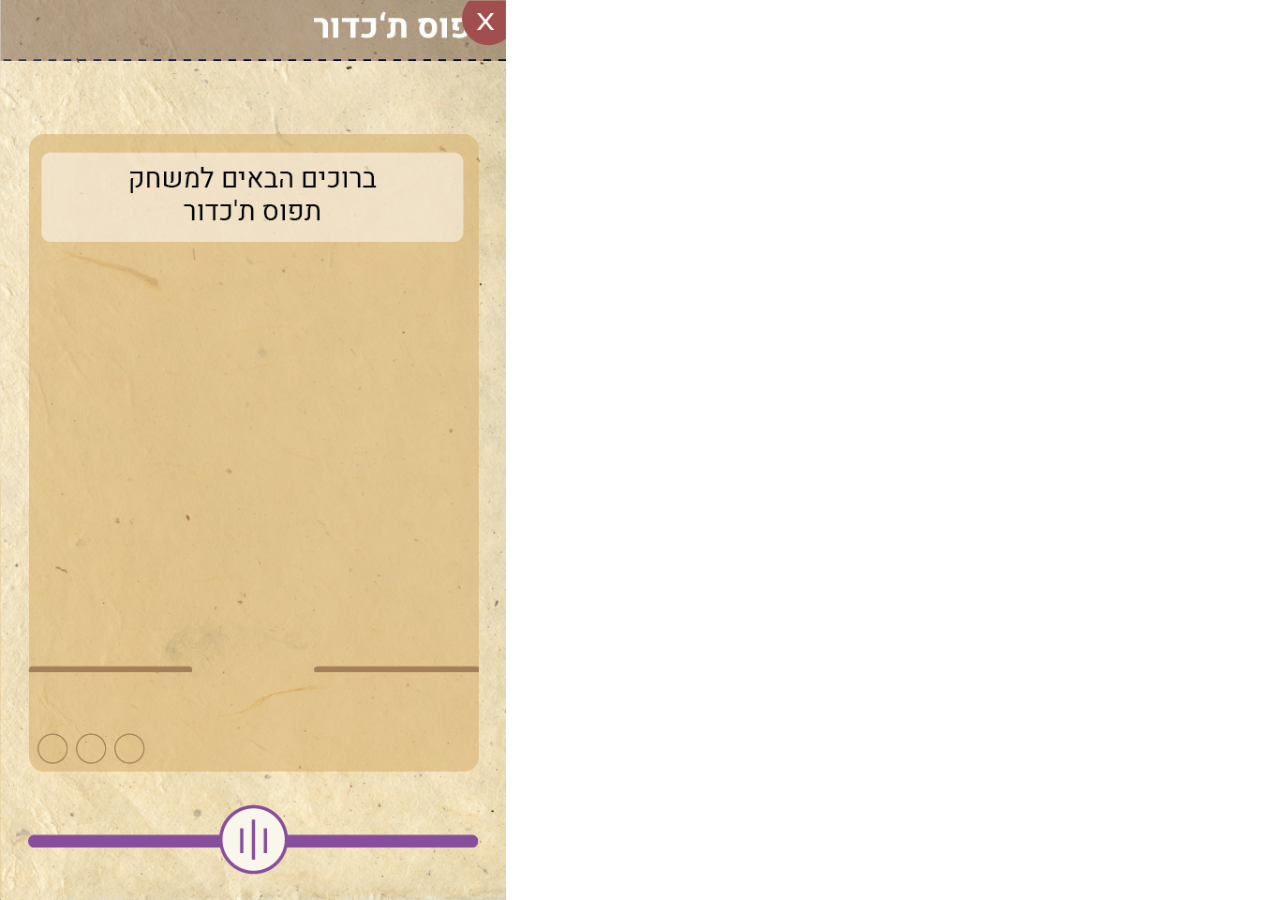
==== src/main/webapp/WEB-INF/pages/client_side/ballGame/index.html @ d749623a "first commit" ====
<!doctype html>
<html lang="he">
<head>
    <meta charset="utf-8" />
    <script src="../jQuery/jquery-1.12.0.min.js"></script>
    <script src="../phaser/phaser.min.js"></script>
    <link  rel="stylesheet" href="main.css">
    <script src="ballGame1.js"></script>
    <script src="ballGameEndGame.js"></script>
    <script src="ballGameTutorial.js"></script>
    <script src="ballGameCountDown.js"></script>

    

    </head>
    <body>
       <script src="main.js"></script>

    </body>
    
</html>
---- src/main/webapp/WEB-INF/pages/client_side/ballGame/main.css ----
body{
    margin:0;
}
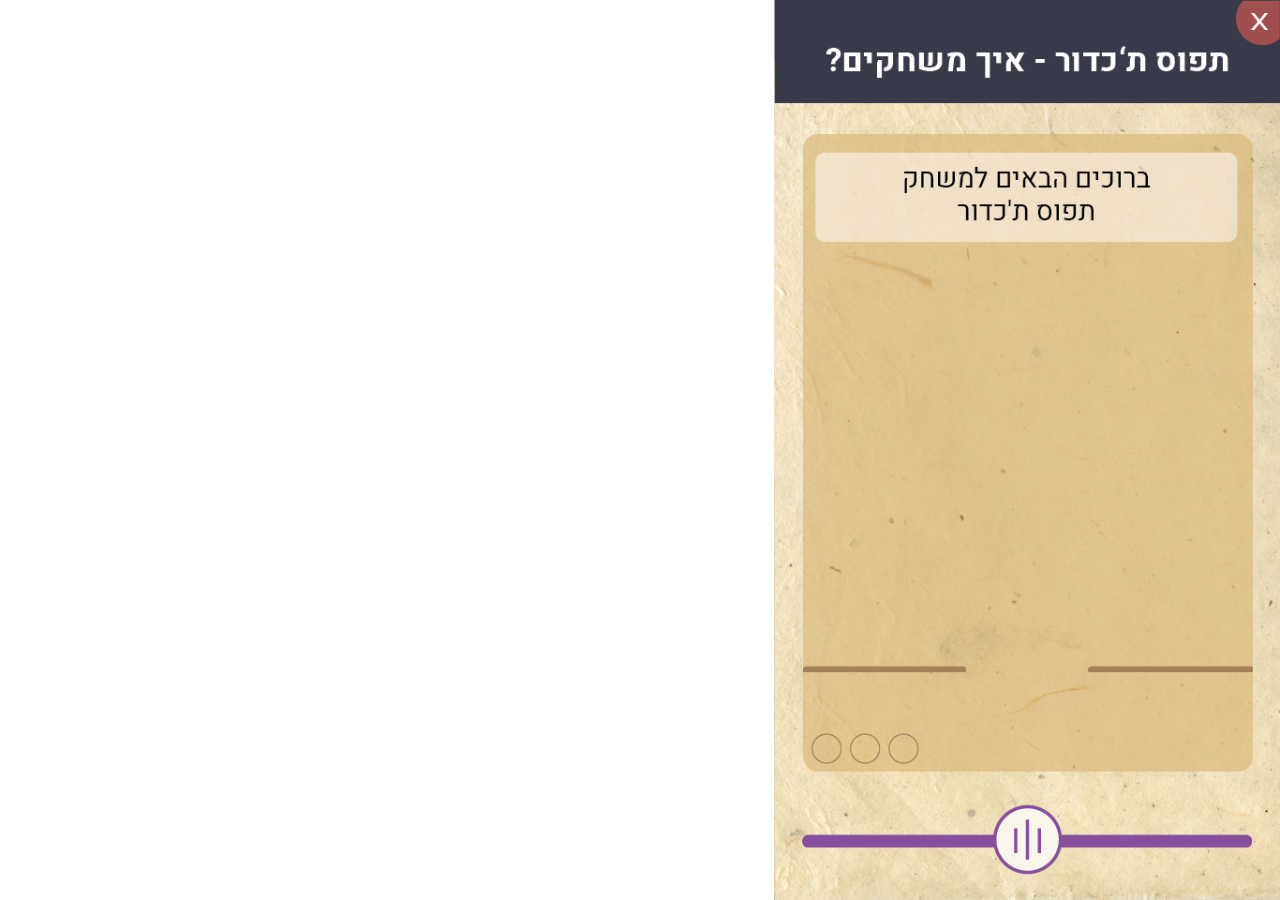
==== commit 2149764a: "add all 4 games" ====
--- a/src/main/webapp/WEB-INF/pages/client_side/ballGame/index.html
+++ b/src/main/webapp/WEB-INF/pages/client_side/ballGame/index.html
@@ -1,21 +1,20 @@
 <!doctype html>
 <html lang="he">
-<head>
-    <meta charset="utf-8" />
-    <script src="../jQuery/jquery-1.12.0.min.js"></script>
-    <script src="../phaser/phaser.min.js"></script>
-    <link  rel="stylesheet" href="main.css">
-    <script src="ballGame1.js"></script>
-    <script src="ballGameEndGame.js"></script>
-    <script src="ballGameTutorial.js"></script>
-    <script src="ballGameCountDown.js"></script>
-
-    
+    <head>
+        <meta charset="utf-8" />
+        <script src="../jQuery/jquery-1.12.0.min.js"></script>
+        <script src="../phaser/phaser.min.js"></script>
+        <script src="../cookies.js"></script>
+        <link  rel="stylesheet" href="../style.css">
+        <script src="ballGame1.js"></script>
+        <script src="ballGameEndGame.js"></script>
+        <script src="ballGameTutorial.js"></script>
+        <script src="ballGameCountDown.js"></script>
 
     </head>
     <body>
-       <script src="main.js"></script>
+        <script src="main.js"></script>
 
     </body>
-    
+
 </html>--- a/src/main/webapp/WEB-INF/pages/client_side/style.css
+++ b/src/main/webapp/WEB-INF/pages/client_side/style.css
@@ -0,0 +1,88 @@
+body{
+    margin:0;
+    direction: rtl;
+}
+
+#allGames{
+    display:none;
+}
+
+#container {
+    width: 100%;
+    top: 0;
+    right: 0;
+    background-color: #F9EFDD !important;
+    height: 100vh;
+}
+h1,h2,h3,h4,h5,h6,div,span,p{
+    font-family: 'Heebo', sans-serif !important;
+}
+
+h2{
+    font-size:45pt;
+    text-align: center;
+    color:#685E60;
+    padding: 40px 0;
+    font-weight: 800;
+    margin-top: 20px;
+
+}
+
+
+ul.gamesBtn li a{
+    /*    display: block;*/
+    /*    width: 95%;*/
+    /*    background-size: 100% auto;*/
+    /*    height: 183px;*/
+    /*    background-repeat: no-repeat;*/
+    /*    margin: 0 auto;*/
+}
+
+ul.gamesBtn li a img{
+    display: block;
+    width: 95%;
+    margin: 30px auto;
+}
+
+ul.gamesBtn{
+    list-style: none;
+}
+
+header{
+    background-color: rgba(104, 94, 96, 0.43);
+    height: 6%;
+    color: white;
+    font-size: 35pt;
+    display: flex;
+    align-items: center;
+    justify-content: space-between;
+    padding: 0 25px;
+}
+
+#randomGame{
+    height:94%;
+        text-align: center;
+    position:relative;
+}
+
+#toAllGames{
+   position: absolute;
+    top: 85%;
+    right: 50%;
+    transform: translate(51%);
+    height: 71px;
+    width: 100%;
+    border-top: 2px dashed black;
+    padding-top: 40px;
+    font-size: 32px;
+    background-image: url(assets/allGames/sprites/backHome.png);
+    background-repeat: no-repeat;
+    background-size: 60px;
+    background-position: 90% 25px;
+}
+
+h3{
+        font-size: 30px;
+    font-weight: 400;
+    color: #685e60;
+}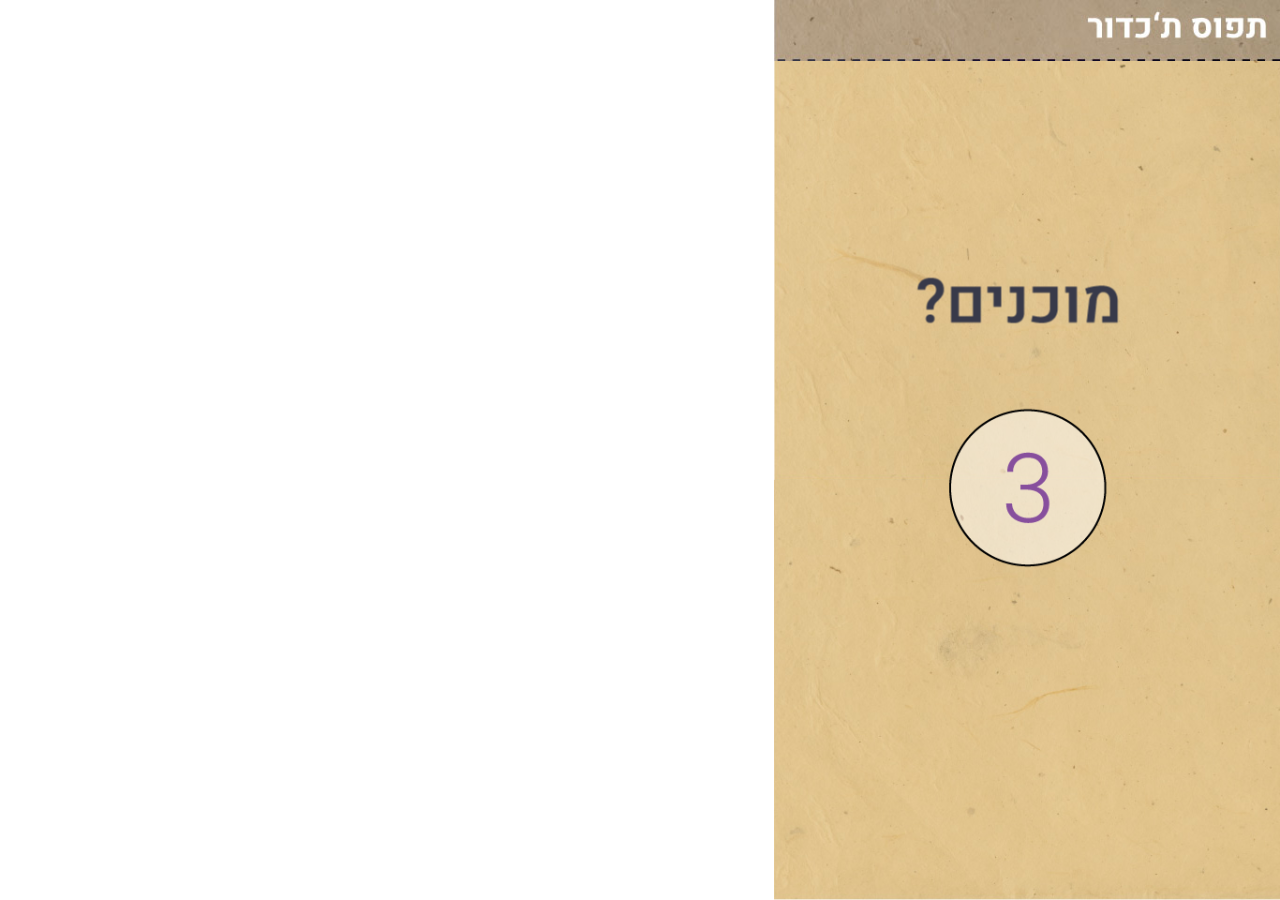
==== commit 95bdb4c9: "admin page and return csv file" ====
--- a/src/main/webapp/WEB-INF/pages/client_side/ballGame/index.html
+++ b/src/main/webapp/WEB-INF/pages/client_side/ballGame/index.html
@@ -1,6 +1,7 @@
 <!doctype html>
 <html lang="he">
     <head>
+    	<meta name="mobile-web-appcapable"content="yes">
         <meta charset="utf-8" />
         <script src="../jQuery/jquery-1.12.0.min.js"></script>
         <script src="../phaser/phaser.min.js"></script>
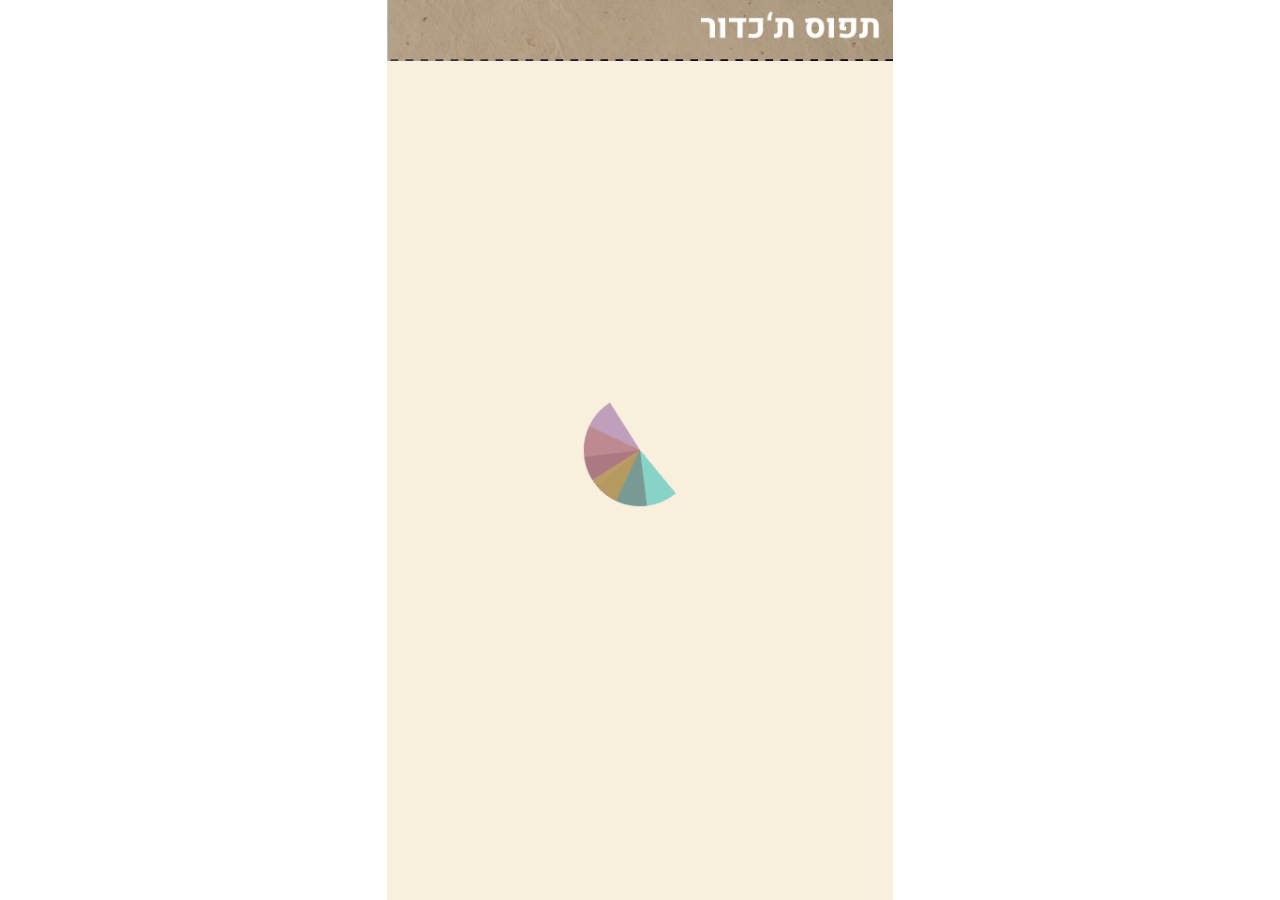
==== commit 987333d1: "user's pictures fix" ====
--- a/src/main/webapp/WEB-INF/pages/client_side/ballGame/index.html
+++ b/src/main/webapp/WEB-INF/pages/client_side/ballGame/index.html
@@ -1,7 +1,6 @@
 <!doctype html>
 <html lang="he">
     <head>
-    	<meta name="mobile-web-appcapable"content="yes">
         <meta charset="utf-8" />
         <script src="../jQuery/jquery-1.12.0.min.js"></script>
         <script src="../phaser/phaser.min.js"></script>
@@ -11,6 +10,7 @@
         <script src="ballGameEndGame.js"></script>
         <script src="ballGameTutorial.js"></script>
         <script src="ballGameCountDown.js"></script>
+        <script src="preloader.js"></script>
 
     </head>
     <body>
--- a/src/main/webapp/WEB-INF/pages/client_side/style.css
+++ b/src/main/webapp/WEB-INF/pages/client_side/style.css
@@ -17,17 +17,22 @@
 h1,h2,h3,h4,h5,h6,div,span,p{
     font-family: 'Heebo', sans-serif !important;
 }
-
+h1{
+    font-size:85%;
+}
 h2{
-    font-size:45pt;
+    font-size: 6vw;
     text-align: center;
-    color:#685E60;
-    padding: 40px 0;
+    color: #685E60;
+    padding: 40px 0 15px 0;
     font-weight: 800;
     margin-top: 20px;
 
 }
 
+canvas{
+    margin: 0 auto;
+}
 
 ul.gamesBtn li a{
     /*    display: block;*/
@@ -41,7 +46,7 @@
 ul.gamesBtn li a img{
     display: block;
     width: 95%;
-    margin: 30px auto;
+    margin: 25px auto;
 }
 
 ul.gamesBtn{
@@ -52,7 +57,7 @@
     background-color: rgba(104, 94, 96, 0.43);
     height: 6%;
     color: white;
-    font-size: 35pt;
+    font-size: 35px;
     display: flex;
     align-items: center;
     justify-content: space-between;
@@ -66,23 +71,37 @@
 }
 
 #toAllGames{
-   position: absolute;
-    top: 85%;
-    right: 50%;
-    transform: translate(51%);
-    height: 71px;
+    position: absolute;
+    /* top: 90%; */
+    /* right: 50%; */
+    /* transform: translate(50%); */
+    bottom: 0;
+    height: 90px;
     width: 100%;
     border-top: 2px dashed black;
     padding-top: 40px;
-    font-size: 32px;
+    /* padding-right: 30px; */
+    font-size: 30px;
+    text-align: center;
+    color: #685e60;
+/*
     background-image: url(assets/allGames/sprites/backHome.png);
     background-repeat: no-repeat;
-    background-size: 60px;
-    background-position: 90% 25px;
+    background-size: 92px;
+    background-position: 75% 25px;
+*/
+}
+
+#toAllGamesImg{
+    display: inline-block;
+    /* position: absolute; */
+    width: 50px;
+    bottom: 50px;
+    margin: -16px 16px;
 }
 
 h3{
-        font-size: 30px;
+    font-size: 30px;
     font-weight: 400;
     color: #685e60;
 }